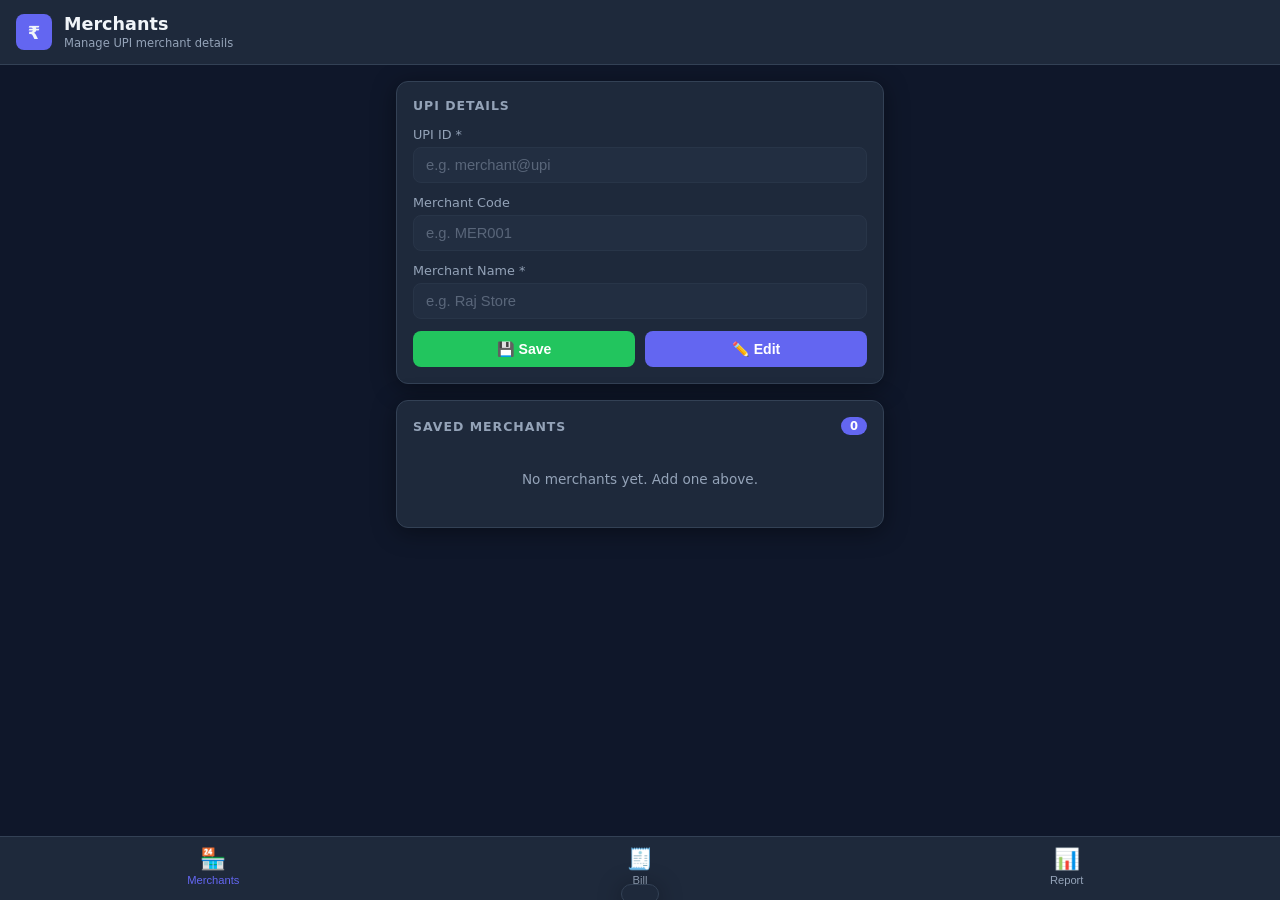
==== index.html @ d26eff6e "Initial commit: UPI Helper PWA" ====
<!DOCTYPE html>
<html lang="en">
<head>
  <meta charset="UTF-8" />
  <meta name="viewport" content="width=device-width, initial-scale=1.0, viewport-fit=cover" />
  <meta name="theme-color" content="#6366f1" />
  <meta name="description" content="Manage UPI IDs, bills and reports" />
  <meta name="mobile-web-app-capable" content="yes" />
  <meta name="apple-mobile-web-app-capable" content="yes" />
  <meta name="apple-mobile-web-app-status-bar-style" content="black-translucent" />
  <meta name="apple-mobile-web-app-title" content="UPI Helper" />
  <link rel="manifest" href="manifest.json" />
  <link rel="apple-touch-icon" href="icon-192.png" />
  <link rel="icon" type="image/png" sizes="192x192" href="icon-192.png" />
  <title>UPI Helper</title>
  <link rel="stylesheet" href="style.css" />
</head>
<body>

  <header>
    <div class="header-icon">₹</div>
    <div>
      <h1 id="pageTitle">Merchants</h1>
      <p id="pageSubtitle">Manage UPI merchant details</p>
    </div>
  </header>

  <!-- ═══════════════ MERCHANTS PAGE ═══════════════ -->
  <main id="pageMerchants" class="page active">

    <div id="installBanner" class="install-banner" style="display:none">
      <p>📲 Install UPI Helper to your home screen</p>
      <button id="installBtn" class="btn-install">Install</button>
    </div>

    <div class="card">
      <div class="card-title">UPI Details</div>
      <div class="field">
        <label for="upiId">UPI ID *</label>
        <input id="upiId" type="text" placeholder="e.g. merchant@upi" autocomplete="off" />
      </div>
      <div class="field">
        <label for="merchantCode">Merchant Code</label>
        <input id="merchantCode" type="text" placeholder="e.g. MER001" autocomplete="off" />
      </div>
      <div class="field">
        <label for="merchantName">Merchant Name *</label>
        <input id="merchantName" type="text" placeholder="e.g. Raj Store" autocomplete="off" />
      </div>
      <div class="btn-row">
        <button id="saveBtn" class="btn-save">💾 Save</button>
        <button id="editBtn" class="btn-edit">✏️ Edit</button>
      </div>
    </div>

    <div class="card">
      <div class="entries-header">
        <span class="card-title" style="margin-bottom:0">Saved Merchants</span>
        <span id="countBadge" class="badge">0</span>
      </div>
      <div id="entryList" class="entry-list"></div>
    </div>

  </main>

  <!-- ═══════════════ BILL PAGE ═══════════════ -->
  <main id="pageBill" class="page">

    <div class="card">
      <div class="card-title">Select Merchant</div>
      <select id="billMerchant" class="select-input">
        <option value="">— choose a merchant —</option>
      </select>
    </div>

    <div class="card">
      <div class="card-title">Quick Add Numbers</div>
      <textarea id="quickNums" class="textarea-input" rows="3"
        placeholder="Enter numbers separated by space or comma&#10;e.g. 120, 85 250 40"></textarea>
      <button id="calcBtn" class="btn-calc">🧮 Calculate &amp; Fill Amount</button>
    </div>

    <div class="card">
      <div class="card-title">Bill Amount</div>
      <div class="amount-row">
        <span class="rupee-sym">₹</span>
        <input id="billAmount" type="number" min="0" step="0.01" placeholder="0.00" class="amount-input" />
      </div>
      <div class="bill-date-row">
        <label for="billDate">Date</label>
        <input id="billDate" type="date" class="date-input" />
      </div>
      <div class="btn-row" style="margin-top:14px">
        <button id="generateQR" class="btn-qr" style="width:100%">📱 Generate QR &amp; Save</button>
      </div>
    </div>

    <!-- QR + Save confirmation -->
    <div id="qrCard" class="card qr-card" style="display:none">
      <div class="card-title">UPI QR Code</div>
      <div class="qr-meta" id="qrMeta"></div>
      <div id="qrCanvas"></div>
      <p class="qr-hint">Scan with any UPI app to pay</p>
      <div class="qr-save-row">
        <button id="saveAsPaid" class="btn-paid">✅ Save as Paid</button>
        <button id="saveAsOpen" class="btn-open">🕐 Save as Open</button>
      </div>
      <button id="discardBill" class="btn-discard">✖ Discard</button>
    </div>

  </main>

  <!-- ═══════════════ REPORT PAGE ═══════════════ -->
  <main id="pageReport" class="page">

    <div class="card">
      <div class="card-title">Date Range</div>
      <div class="date-range-row">
        <div class="field" style="flex:1;margin-bottom:0">
          <label for="fromDate">From</label>
          <input id="fromDate" type="date" class="date-input" />
        </div>
        <div class="field" style="flex:1;margin-bottom:0">
          <label for="toDate">To</label>
          <input id="toDate" type="date" class="date-input" />
        </div>
      </div>
      <!-- Status filter tabs -->
      <div class="status-tabs">
        <button class="stab active" data-status="all">All</button>
        <button class="stab" data-status="open">Open</button>
        <button class="stab" data-status="paid">Paid</button>
      </div>
      <button id="filterBtn" class="btn-edit" style="margin-top:10px;width:100%">🔍 Filter</button>
    </div>

    <div class="card" id="reportSummaryCard" style="display:none">
      <div class="summary-row">
        <div class="summary-stat">
          <span class="stat-label">Transactions</span>
          <span class="stat-val" id="statCount">0</span>
        </div>
        <div class="summary-stat">
          <span class="stat-label">Open</span>
          <span class="stat-val warn" id="statOpen">₹0</span>
        </div>
        <div class="summary-stat">
          <span class="stat-label">Paid</span>
          <span class="stat-val accent" id="statPaid">₹0</span>
        </div>
      </div>
    </div>

    <div class="card" id="reportListCard" style="display:none">
      <div class="entries-header">
        <span class="card-title" style="margin-bottom:0">Transactions</span>
        <div class="report-actions">
          <label class="check-label">
            <input type="checkbox" id="selectAll" /> All
          </label>
          <button id="deleteSelected" class="btn-danger-sm">🗑 Delete</button>
        </div>
      </div>
      <div id="reportList" class="entry-list"></div>
    </div>

  </main>

  <!-- ═══════════════ QR MODAL (report) ═══════════════ -->
  <div id="qrModal" class="modal-overlay" style="display:none">
    <div class="modal-box">
      <div class="modal-header">
        <span class="card-title" style="margin-bottom:0">UPI QR Code</span>
        <button id="closeModal" class="modal-close">✖</button>
      </div>
      <div class="qr-meta" id="modalQrMeta"></div>
      <div id="modalQrCanvas"></div>
      <p class="qr-hint">Scan with any UPI app to pay</p>
    </div>
  </div>

  <!-- ═══════════════ BOTTOM NAV ═══════════════ -->
  <nav class="bottom-nav">
    <button class="nav-btn active" data-page="pageMerchants">
      <span class="nav-icon">🏪</span><span>Merchants</span>
    </button>
    <button class="nav-btn" data-page="pageBill">
      <span class="nav-icon">🧾</span><span>Bill</span>
    </button>
    <button class="nav-btn" data-page="pageReport">
      <span class="nav-icon">📊</span><span>Report</span>
    </button>
  </nav>

  <div id="toast" class="toast"></div>

  <script src="qrcode.min.js"></script>
  <script src="app.js"></script>
</body>
</html>
---- style.css ----
*, *::before, *::after { box-sizing: border-box; margin: 0; padding: 0; }

:root {
  --bg: #0f172a;
  --surface: #1e293b;
  --surface2: #273348;
  --border: #334155;
  --primary: #6366f1;
  --primary-hover: #4f46e5;
  --success: #22c55e;
  --success-hover: #16a34a;
  --warn: #f59e0b;
  --warn-hover: #d97706;
  --danger: #ef4444;
  --text: #f1f5f9;
  --text-muted: #94a3b8;
  --radius: 12px;
  --shadow: 0 4px 24px rgba(0,0,0,0.4);
  --nav-h: 64px;
}

body {
  font-family: 'Segoe UI', system-ui, sans-serif;
  background: var(--bg);
  color: var(--text);
  min-height: 100dvh;
  display: flex;
  flex-direction: column;
  padding-bottom: var(--nav-h);
}

/* ── Header ── */
header {
  background: var(--surface);
  border-bottom: 1px solid var(--border);
  padding: 14px 16px;
  display: flex; align-items: center; gap: 12px;
  position: sticky; top: 0; z-index: 20;
}
.header-icon {
  width: 36px; height: 36px;
  background: var(--primary); border-radius: 8px;
  display: grid; place-items: center;
  font-size: 18px; font-weight: 700;
}
header h1 { font-size: 1.1rem; font-weight: 700; line-height: 1.2; }
header p  { font-size: 0.72rem; color: var(--text-muted); }

/* ── Pages ── */
.page {
  display: none; flex-direction: column; gap: 16px;
  padding: 16px; max-width: 520px; width: 100%; margin: 0 auto;
}
.page.active { display: flex; }

/* ── Bottom Nav ── */
.bottom-nav {
  position: fixed; bottom: 0; left: 0; right: 0;
  height: var(--nav-h);
  background: var(--surface); border-top: 1px solid var(--border);
  display: flex; z-index: 30;
}
.nav-btn {
  flex: 1; display: flex; flex-direction: column;
  align-items: center; justify-content: center; gap: 3px;
  background: none; border: none;
  color: var(--text-muted); font-size: 0.7rem; font-weight: 500;
  cursor: pointer; transition: color 0.2s; padding: 6px 0 10px;
}
.nav-btn .nav-icon { font-size: 1.3rem; }
.nav-btn.active { color: var(--primary); }

/* ── Card ── */
.card {
  background: var(--surface); border: 1px solid var(--border);
  border-radius: var(--radius); padding: 16px; box-shadow: var(--shadow);
}
.card-title {
  font-size: 0.78rem; font-weight: 600; color: var(--text-muted);
  text-transform: uppercase; letter-spacing: 0.08em; margin-bottom: 14px;
}

/* ── Form Fields ── */
.field { display: flex; flex-direction: column; gap: 5px; margin-bottom: 12px; }
.field:last-of-type { margin-bottom: 0; }
label { font-size: 0.8rem; font-weight: 500; color: var(--text-muted); }

input[type="text"],
input[type="number"],
input[type="date"] {
  background: var(--surface2); border: 1.5px solid var(--border);
  border-radius: 8px; color: var(--text); font-size: 0.92rem;
  padding: 9px 12px; outline: none; transition: border-color 0.2s; width: 100%;
}
input:focus { border-color: var(--primary); }
input:disabled { opacity: 0.5; cursor: not-allowed; }
input::placeholder { color: var(--text-muted); }

.select-input {
  width: 100%; background: var(--surface2); border: 1.5px solid var(--border);
  border-radius: 8px; color: var(--text); font-size: 0.92rem;
  padding: 9px 12px; outline: none; cursor: pointer;
}
.select-input:focus { border-color: var(--primary); }

.textarea-input {
  width: 100%; background: var(--surface2); border: 1.5px solid var(--border);
  border-radius: 8px; color: var(--text); font-size: 0.92rem;
  padding: 9px 12px; resize: vertical; outline: none; font-family: inherit;
  transition: border-color 0.2s;
}
.textarea-input:focus { border-color: var(--primary); }
.textarea-input::placeholder { color: var(--text-muted); }

.date-input {
  background: var(--surface2); border: 1.5px solid var(--border);
  border-radius: 8px; color: var(--text); font-size: 0.88rem;
  padding: 8px 12px; outline: none; width: 100%; color-scheme: dark;
}
.date-input:focus { border-color: var(--primary); }

/* ── Buttons ── */
.btn-row { display: flex; gap: 10px; }

button {
  padding: 10px 14px; border: none; border-radius: 8px;
  font-size: 0.88rem; font-weight: 600; cursor: pointer;
  display: flex; align-items: center; justify-content: center; gap: 6px;
  transition: background 0.2s, transform 0.1s;
}
button:active { transform: scale(0.97); }

.btn-save   { background: var(--success); color: #fff; flex: 1; }
.btn-save:hover { background: var(--success-hover); }
.btn-save:disabled { background: #166534; color: #4ade80; cursor: not-allowed; }

.btn-edit   { background: var(--primary); color: #fff; flex: 1; }
.btn-edit:hover { background: var(--primary-hover); }

.btn-delete { background: transparent; border: 1.5px solid var(--danger); color: var(--danger); flex: 0 0 auto; padding: 10px 13px; }
.btn-delete:hover { background: rgba(239,68,68,0.1); }

.btn-calc { background: var(--warn); color: #000; width: 100%; margin-top: 10px; font-weight: 700; }
.btn-calc:hover { background: var(--warn-hover); }

.btn-qr { background: var(--primary); color: #fff; }
.btn-qr:hover { background: var(--primary-hover); }

.btn-danger-sm {
  background: transparent; border: 1.5px solid var(--danger); color: var(--danger);
  padding: 5px 10px; font-size: 0.78rem; border-radius: 6px;
}
.btn-danger-sm:hover { background: rgba(239,68,68,0.12); }

/* ── Amount Row ── */
.amount-row {
  display: flex; align-items: center; gap: 8px;
  background: var(--surface2); border: 1.5px solid var(--border);
  border-radius: 8px; padding: 0 12px; transition: border-color 0.2s;
}
.amount-row:focus-within { border-color: var(--primary); }
.rupee-sym { font-size: 1.1rem; font-weight: 700; color: var(--success); }
.amount-input {
  background: transparent !important; border: none !important;
  padding: 10px 0 !important; font-size: 1.4rem !important; font-weight: 700; flex: 1;
}
.amount-input:focus { border: none !important; }

.bill-date-row {
  display: flex; align-items: center; gap: 10px; margin-top: 12px;
}
.bill-date-row label { white-space: nowrap; color: var(--text-muted); font-size: 0.8rem; font-weight: 500; }
.bill-date-row .date-input { flex: 1; }

/* ── QR Card ── */
.qr-card { text-align: center; }
.qr-meta { font-size: 0.82rem; color: var(--text-muted); margin-bottom: 14px; line-height: 1.7; }
.qr-meta strong { color: var(--text); }
#qrCanvas, #modalQrCanvas {
  display: flex; justify-content: center;
}
#qrCanvas canvas, #qrCanvas img,
#modalQrCanvas canvas, #modalQrCanvas img { border-radius: 10px; max-width: 220px; }
.qr-hint { font-size: 0.76rem; color: var(--text-muted); margin-top: 10px; margin-bottom: 16px; }

/* QR save confirmation row */
.qr-save-row {
  display: flex; gap: 10px; margin-top: 4px;
}
.btn-paid {
  flex: 1; background: var(--success); color: #fff;
  border-radius: 8px; font-weight: 700;
}
.btn-paid:hover { background: var(--success-hover); }
.btn-open {
  flex: 1; background: var(--warn); color: #000;
  border-radius: 8px; font-weight: 700;
}
.btn-open:hover { background: var(--warn-hover); }
.btn-discard {
  width: 100%; margin-top: 8px;
  background: transparent; border: 1.5px solid var(--border); color: var(--text-muted);
  border-radius: 8px;
}
.btn-discard:hover { border-color: var(--danger); color: var(--danger); }

/* ── Merchant list ── */
.entries-header { display: flex; justify-content: space-between; align-items: center; margin-bottom: 12px; }
.badge { background: var(--primary); color: #fff; border-radius: 20px; font-size: 0.72rem; font-weight: 700; padding: 2px 9px; }
.entry-list { display: flex; flex-direction: column; gap: 8px; }

.entry-item {
  background: var(--surface2); border: 1px solid var(--border);
  border-radius: 10px; padding: 12px;
  display: flex; align-items: center; gap: 10px;
  cursor: pointer; transition: border-color 0.2s;
}
.entry-item:hover { border-color: var(--primary); }
.entry-item.active { border-color: var(--primary); background: rgba(99,102,241,0.08); }
.entry-avatar {
  width: 36px; height: 36px; border-radius: 50%; background: var(--primary);
  display: grid; place-items: center; font-weight: 700; font-size: 0.95rem; flex-shrink: 0;
}
.entry-info { flex: 1; min-width: 0; }
.entry-name { font-weight: 600; font-size: 0.9rem; white-space: nowrap; overflow: hidden; text-overflow: ellipsis; }
.entry-upi  { font-size: 0.76rem; color: var(--text-muted); white-space: nowrap; overflow: hidden; text-overflow: ellipsis; }
.entry-code { font-size: 0.72rem; color: var(--primary); margin-top: 1px; }

.empty-state { text-align: center; color: var(--text-muted); padding: 24px 0; font-size: 0.85rem; }

/* ── Report ── */
.date-range-row { display: flex; gap: 12px; }

/* Status filter tabs */
.status-tabs {
  display: flex; gap: 6px; margin-top: 12px;
}
.stab {
  flex: 1; padding: 7px 0; border-radius: 7px;
  background: var(--surface2); border: 1.5px solid var(--border);
  color: var(--text-muted); font-size: 0.8rem; font-weight: 600; cursor: pointer;
  transition: all 0.15s;
}
.stab.active { background: var(--primary); border-color: var(--primary); color: #fff; }

/* Summary */
.summary-row { display: flex; gap: 8px; }
.summary-stat {
  flex: 1; background: var(--surface2); border-radius: 8px; padding: 10px; text-align: center;
}
.stat-label { display: block; font-size: 0.7rem; color: var(--text-muted); margin-bottom: 3px; }
.stat-val   { display: block; font-size: 1.15rem; font-weight: 700; }
.stat-val.accent { color: var(--success); }
.stat-val.warn   { color: var(--warn); }

.report-actions { display: flex; align-items: center; gap: 10px; }
.check-label { display: flex; align-items: center; gap: 5px; font-size: 0.8rem; cursor: pointer; color: var(--text-muted); }
.check-label input[type="checkbox"] { accent-color: var(--primary); width: 15px; height: 15px; cursor: pointer; }

/* ── Transaction rows ── */
.tx-item {
  background: var(--surface2); border: 1px solid var(--border);
  border-radius: 10px; padding: 10px 12px;
  display: flex; align-items: center; gap: 8px;
}
.tx-item.selected { border-color: var(--primary); background: rgba(99,102,241,0.07); }
.tx-check { accent-color: var(--primary); width: 16px; height: 16px; flex-shrink: 0; cursor: pointer; }
.tx-info { flex: 1; min-width: 0; }
.tx-merchant { font-weight: 600; font-size: 0.87rem; }
.tx-date     { font-size: 0.73rem; color: var(--text-muted); margin-top: 1px; }
.tx-right    { display: flex; flex-direction: column; align-items: flex-end; gap: 5px; flex-shrink: 0; }
.tx-amount   { font-weight: 700; font-size: 0.95rem; color: var(--success); }

/* Status toggle pill */
.status-pill {
  display: inline-flex; align-items: center; gap: 4px;
  padding: 2px 8px; border-radius: 20px; font-size: 0.7rem; font-weight: 700;
  cursor: pointer; border: none; transition: all 0.15s; white-space: nowrap;
}
.status-pill.paid { background: rgba(34,197,94,0.15); color: var(--success); border: 1px solid rgba(34,197,94,0.3); }
.status-pill.paid:hover { background: rgba(34,197,94,0.28); }
.status-pill.open { background: rgba(245,158,11,0.15); color: var(--warn); border: 1px solid rgba(245,158,11,0.3); }
.status-pill.open:hover { background: rgba(245,158,11,0.28); }

/* Row action buttons */
.tx-actions { display: flex; align-items: center; gap: 4px; margin-left: 4px; flex-shrink: 0; }
.tx-icon-btn {
  background: none; border: none; cursor: pointer;
  padding: 5px; border-radius: 6px; font-size: 0.95rem; line-height: 1;
  color: var(--text-muted); transition: background 0.15s, color 0.15s;
}
.tx-icon-btn:hover { background: var(--surface); color: var(--text); }
.tx-icon-btn.danger:hover { background: rgba(239,68,68,0.12); color: var(--danger); }

/* ── QR Modal ── */
.modal-overlay {
  position: fixed; inset: 0; background: rgba(0,0,0,0.7);
  display: flex; align-items: center; justify-content: center;
  z-index: 200; padding: 20px;
}
.modal-box {
  background: var(--surface); border: 1px solid var(--border);
  border-radius: var(--radius); padding: 20px;
  width: 100%; max-width: 320px; text-align: center;
  box-shadow: var(--shadow);
}
.modal-header {
  display: flex; justify-content: space-between; align-items: center; margin-bottom: 14px;
}
.modal-close {
  background: none; border: none; color: var(--text-muted);
  font-size: 1rem; cursor: pointer; padding: 4px 8px; border-radius: 6px;
}
.modal-close:hover { background: var(--surface2); color: var(--danger); }

/* ── Install banner ── */
.install-banner {
  background: linear-gradient(135deg, #312e81, #4338ca);
  border: 1px solid #6366f1; border-radius: var(--radius);
  padding: 12px 14px; display: flex; align-items: center; gap: 12px;
}
.install-banner p { font-size: 0.82rem; flex: 1; }
.btn-install { background: #fff; color: #4338ca; border: none; border-radius: 7px; padding: 6px 13px; font-size: 0.8rem; font-weight: 700; cursor: pointer; flex: 0 0 auto; }

/* ── Toast ── */
.toast {
  position: fixed; bottom: calc(var(--nav-h) + 12px); left: 50%;
  transform: translateX(-50%) translateY(80px);
  background: var(--surface); border: 1px solid var(--border);
  border-radius: 10px; padding: 9px 18px;
  font-size: 0.85rem; font-weight: 500;
  box-shadow: var(--shadow); transition: transform 0.3s ease;
  z-index: 100; white-space: nowrap;
}
.toast.show { transform: translateX(-50%) translateY(0); }
.toast.success { border-color: var(--success); color: var(--success); }
.toast.error   { border-color: var(--danger);  color: var(--danger); }
.toast.warn    { border-color: var(--warn);    color: var(--warn); }
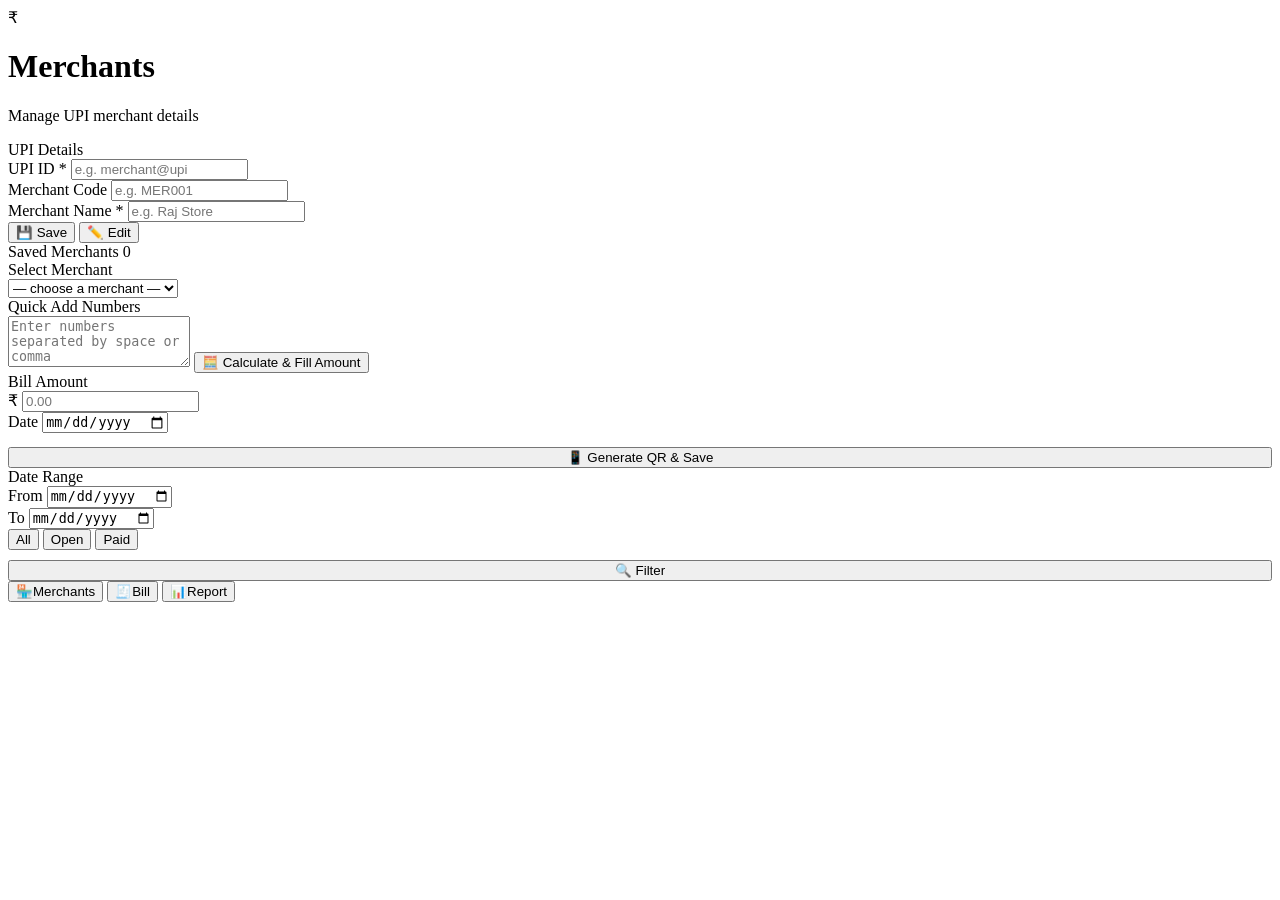
==== commit 7d767145: "Fix base path, SW registration, and 404 refresh redirect for GitHub Pages" ====
--- a/index.html
+++ b/index.html
@@ -9,10 +9,24 @@
   <meta name="apple-mobile-web-app-capable" content="yes" />
   <meta name="apple-mobile-web-app-status-bar-style" content="black-translucent" />
   <meta name="apple-mobile-web-app-title" content="UPI Helper" />
+  <base href="/upi-helper/" />
   <link rel="manifest" href="manifest.json" />
   <link rel="apple-touch-icon" href="icon-192.png" />
   <link rel="icon" type="image/png" sizes="192x192" href="icon-192.png" />
   <title>UPI Helper</title>
+  <script>
+    // Handle redirect from 404.html
+    (function(){
+      var q = window.location.search;
+      if (q && q.indexOf('?p=') === 0) {
+        window.history.replaceState(null, null,
+          window.location.pathname +
+          (q.slice(3) ? '/' + q.slice(3).replace(/~and~/g,'&') : '') +
+          window.location.hash
+        );
+      }
+    })();
+  </script>
   <link rel="stylesheet" href="style.css" />
 </head>
 <body>
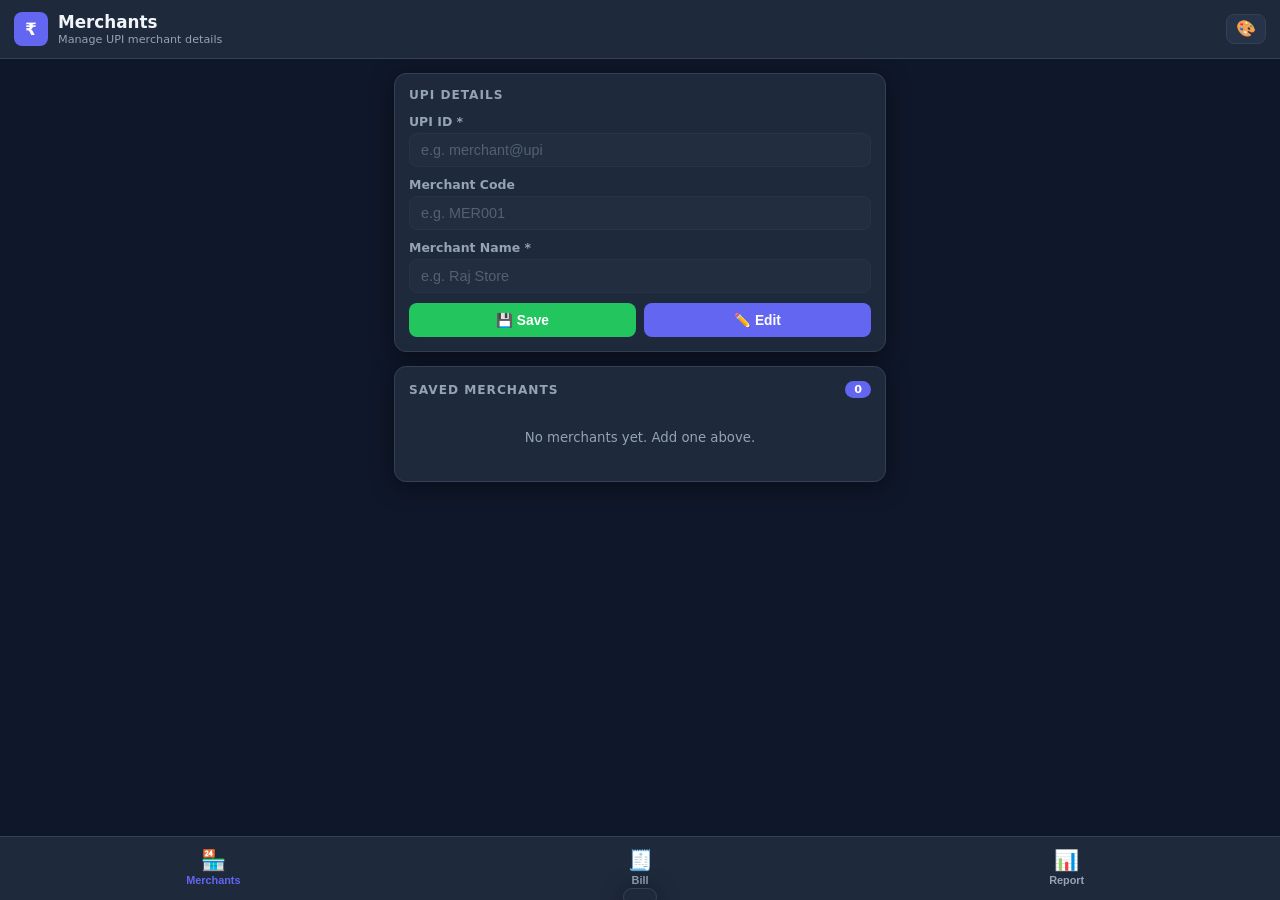
==== commit 33f912f7: "Add 5 themes (Dark/Light/Ocean/Forest/Sunset) with theme picker" ====
--- a/index.html
+++ b/index.html
@@ -9,7 +9,6 @@
   <meta name="apple-mobile-web-app-capable" content="yes" />
   <meta name="apple-mobile-web-app-status-bar-style" content="black-translucent" />
   <meta name="apple-mobile-web-app-title" content="UPI Helper" />
-  <base href="/upi-helper/" />
   <link rel="manifest" href="manifest.json" />
   <link rel="apple-touch-icon" href="icon-192.png" />
   <link rel="icon" type="image/png" sizes="192x192" href="icon-192.png" />
@@ -28,16 +27,48 @@
     })();
   </script>
   <link rel="stylesheet" href="style.css" />
+  <script>
+    // Apply saved theme before paint to avoid flash
+    (function(){ document.documentElement.setAttribute('data-theme', localStorage.getItem('upi_theme') || 'dark'); })();
+  </script>
 </head>
 <body>
 
   <header>
     <div class="header-icon">₹</div>
-    <div>
+    <div class="header-text">
       <h1 id="pageTitle">Merchants</h1>
       <p id="pageSubtitle">Manage UPI merchant details</p>
     </div>
+    <button id="themeBtn" class="theme-toggle-btn" title="Change theme">🎨</button>
   </header>
+
+  <!-- Theme picker panel -->
+  <div id="themePanel" class="theme-panel" style="display:none">
+    <div class="theme-panel-title">Choose Theme</div>
+    <div class="theme-swatches">
+      <button class="swatch" data-theme="dark"   title="Dark">
+        <span class="swatch-dot" style="background:linear-gradient(135deg,#0f172a,#1e293b)"></span>
+        <span>Dark</span>
+      </button>
+      <button class="swatch" data-theme="light"  title="Light">
+        <span class="swatch-dot" style="background:linear-gradient(135deg,#f1f5f9,#ffffff)"></span>
+        <span>Light</span>
+      </button>
+      <button class="swatch" data-theme="ocean"  title="Ocean">
+        <span class="swatch-dot" style="background:linear-gradient(135deg,#0a1628,#0ea5e9)"></span>
+        <span>Ocean</span>
+      </button>
+      <button class="swatch" data-theme="forest" title="Forest">
+        <span class="swatch-dot" style="background:linear-gradient(135deg,#071a0a,#4ade80)"></span>
+        <span>Forest</span>
+      </button>
+      <button class="swatch" data-theme="sunset" title="Sunset">
+        <span class="swatch-dot" style="background:linear-gradient(135deg,#1a0a00,#fb923c)"></span>
+        <span>Sunset</span>
+      </button>
+    </div>
+  </div>
 
   <!-- ═══════════════ MERCHANTS PAGE ═══════════════ -->
   <main id="pageMerchants" class="page active">
--- a/style.css
+++ b/style.css
@@ -1,23 +1,101 @@
 *, *::before, *::after { box-sizing: border-box; margin: 0; padding: 0; }
 
-:root {
-  --bg: #0f172a;
-  --surface: #1e293b;
-  --surface2: #273348;
-  --border: #334155;
-  --primary: #6366f1;
-  --primary-hover: #4f46e5;
-  --success: #22c55e;
-  --success-hover: #16a34a;
-  --warn: #f59e0b;
-  --warn-hover: #d97706;
-  --danger: #ef4444;
-  --text: #f1f5f9;
-  --text-muted: #94a3b8;
-  --radius: 12px;
-  --shadow: 0 4px 24px rgba(0,0,0,0.4);
-  --nav-h: 64px;
-}
+/* ══════════════════════════════════════════════
+   THEMES  — applied via [data-theme] on <html>
+══════════════════════════════════════════════ */
+:root,
+[data-theme="dark"] {
+  --bg:           #0f172a;
+  --surface:      #1e293b;
+  --surface2:     #273348;
+  --border:       #334155;
+  --primary:      #6366f1;
+  --primary-h:    #4f46e5;
+  --success:      #22c55e;
+  --success-h:    #16a34a;
+  --warn:         #f59e0b;
+  --warn-h:       #d97706;
+  --danger:       #ef4444;
+  --text:         #f1f5f9;
+  --text-muted:   #94a3b8;
+  --shadow:       0 4px 24px rgba(0,0,0,0.45);
+  --input-scheme: dark;
+}
+
+[data-theme="light"] {
+  --bg:           #f1f5f9;
+  --surface:      #ffffff;
+  --surface2:     #f8fafc;
+  --border:       #cbd5e1;
+  --primary:      #4f46e5;
+  --primary-h:    #4338ca;
+  --success:      #16a34a;
+  --success-h:    #15803d;
+  --warn:         #d97706;
+  --warn-h:       #b45309;
+  --danger:       #dc2626;
+  --text:         #0f172a;
+  --text-muted:   #475569;
+  --shadow:       0 2px 12px rgba(0,0,0,0.10);
+  --input-scheme: light;
+}
+
+[data-theme="ocean"] {
+  --bg:           #060f1e;
+  --surface:      #0b1d33;
+  --surface2:     #0f2a48;
+  --border:       #163756;
+  --primary:      #38bdf8;
+  --primary-h:    #0ea5e9;
+  --success:      #34d399;
+  --success-h:    #10b981;
+  --warn:         #fbbf24;
+  --warn-h:       #f59e0b;
+  --danger:       #f87171;
+  --text:         #e0f2fe;
+  --text-muted:   #7dd3fc;
+  --shadow:       0 4px 24px rgba(0,0,0,0.5);
+  --input-scheme: dark;
+}
+
+[data-theme="forest"] {
+  --bg:           #071409;
+  --surface:      #0d2110;
+  --surface2:     #122d17;
+  --border:       #1a3d20;
+  --primary:      #4ade80;
+  --primary-h:    #22c55e;
+  --success:      #86efac;
+  --success-h:    #4ade80;
+  --warn:         #fde047;
+  --warn-h:       #facc15;
+  --danger:       #f87171;
+  --text:         #dcfce7;
+  --text-muted:   #86efac;
+  --shadow:       0 4px 24px rgba(0,0,0,0.5);
+  --input-scheme: dark;
+}
+
+[data-theme="sunset"] {
+  --bg:           #1a0800;
+  --surface:      #2d1200;
+  --surface2:     #3d1c05;
+  --border:       #5c2e0a;
+  --primary:      #fb923c;
+  --primary-h:    #f97316;
+  --success:      #34d399;
+  --success-h:    #10b981;
+  --warn:         #fbbf24;
+  --warn-h:       #f59e0b;
+  --danger:       #f87171;
+  --text:         #fff7ed;
+  --text-muted:   #fed7aa;
+  --shadow:       0 4px 24px rgba(0,0,0,0.5);
+  --input-scheme: dark;
+}
+
+/* ── Base ── */
+:root { --nav-h: 64px; --radius: 12px; }
 
 body {
   font-family: 'Segoe UI', system-ui, sans-serif;
@@ -27,30 +105,57 @@
   display: flex;
   flex-direction: column;
   padding-bottom: var(--nav-h);
+  transition: background 0.25s, color 0.25s;
 }
 
 /* ── Header ── */
 header {
   background: var(--surface);
   border-bottom: 1px solid var(--border);
-  padding: 14px 16px;
-  display: flex; align-items: center; gap: 12px;
+  padding: 12px 14px;
+  display: flex; align-items: center; gap: 10px;
   position: sticky; top: 0; z-index: 20;
+  transition: background 0.25s, border-color 0.25s;
 }
 .header-icon {
-  width: 36px; height: 36px;
+  width: 34px; height: 34px; flex-shrink: 0;
   background: var(--primary); border-radius: 8px;
   display: grid; place-items: center;
-  font-size: 18px; font-weight: 700;
-}
-header h1 { font-size: 1.1rem; font-weight: 700; line-height: 1.2; }
-header p  { font-size: 0.72rem; color: var(--text-muted); }
+  font-size: 17px; font-weight: 700; color: #fff;
+}
+.header-text { flex: 1; min-width: 0; }
+header h1 { font-size: 1.05rem; font-weight: 700; line-height: 1.2; color: var(--text); }
+header p  { font-size: 0.7rem; color: var(--text-muted); }
+
+.theme-toggle-btn {
+  background: var(--surface2); border: 1.5px solid var(--border);
+  border-radius: 8px; padding: 6px 9px; font-size: 1rem;
+  cursor: pointer; flex-shrink: 0; line-height: 1;
+  transition: background 0.2s;
+}
+.theme-toggle-btn:hover { background: var(--border); }
+
+/* ── Theme panel ── */
+.theme-panel {
+  background: var(--surface);
+  border-bottom: 1px solid var(--border);
+  padding: 12px 14px;
+  animation: slideDown 0.18s ease;
+}
+@keyframes slideDown { from { opacity:0; transform:translateY(-8px); } to { opacity:1; transform:translateY(0); } }
+.theme-panel-title { font-size: 0.72rem; font-weight: 600; color: var(--text-muted); text-transform: uppercase; letter-spacing: 0.07em; margin-bottom: 10px; }
+.theme-swatches { display: flex; gap: 8px; }
+.swatch {
+  flex: 1; display: flex; flex-direction: column; align-items: center; gap: 5px;
+  background: var(--surface2); border: 2px solid var(--border);
+  border-radius: 10px; padding: 8px 4px; cursor: pointer; font-size: 0.68rem;
+  color: var(--text-muted); font-weight: 600; transition: border-color 0.15s, color 0.15s;
+}
+.swatch:hover, .swatch.active { border-color: var(--primary); color: var(--text); }
+.swatch-dot { width: 28px; height: 28px; border-radius: 50%; display: block; border: 2px solid rgba(255,255,255,0.2); }
 
 /* ── Pages ── */
-.page {
-  display: none; flex-direction: column; gap: 16px;
-  padding: 16px; max-width: 520px; width: 100%; margin: 0 auto;
-}
+.page { display: none; flex-direction: column; gap: 14px; padding: 14px; max-width: 520px; width: 100%; margin: 0 auto; }
 .page.active { display: flex; }
 
 /* ── Bottom Nav ── */
@@ -59,54 +164,53 @@
   height: var(--nav-h);
   background: var(--surface); border-top: 1px solid var(--border);
   display: flex; z-index: 30;
+  transition: background 0.25s;
 }
 .nav-btn {
-  flex: 1; display: flex; flex-direction: column;
-  align-items: center; justify-content: center; gap: 3px;
-  background: none; border: none;
-  color: var(--text-muted); font-size: 0.7rem; font-weight: 500;
-  cursor: pointer; transition: color 0.2s; padding: 6px 0 10px;
-}
-.nav-btn .nav-icon { font-size: 1.3rem; }
+  flex: 1; display: flex; flex-direction: column; align-items: center; justify-content: center; gap: 2px;
+  background: none; border: none; color: var(--text-muted); font-size: 0.68rem; font-weight: 600;
+  cursor: pointer; transition: color 0.15s; padding: 6px 0 10px;
+}
+.nav-btn .nav-icon { font-size: 1.25rem; }
 .nav-btn.active { color: var(--primary); }
 
 /* ── Card ── */
 .card {
   background: var(--surface); border: 1px solid var(--border);
-  border-radius: var(--radius); padding: 16px; box-shadow: var(--shadow);
-}
-.card-title {
-  font-size: 0.78rem; font-weight: 600; color: var(--text-muted);
-  text-transform: uppercase; letter-spacing: 0.08em; margin-bottom: 14px;
-}
-
-/* ── Form Fields ── */
-.field { display: flex; flex-direction: column; gap: 5px; margin-bottom: 12px; }
+  border-radius: var(--radius); padding: 14px; box-shadow: var(--shadow);
+  transition: background 0.25s, border-color 0.25s;
+}
+.card-title { font-size: 0.76rem; font-weight: 700; color: var(--text-muted); text-transform: uppercase; letter-spacing: 0.08em; margin-bottom: 12px; }
+
+/* ── Fields ── */
+.field { display: flex; flex-direction: column; gap: 4px; margin-bottom: 10px; }
 .field:last-of-type { margin-bottom: 0; }
-label { font-size: 0.8rem; font-weight: 500; color: var(--text-muted); }
+label { font-size: 0.78rem; font-weight: 600; color: var(--text-muted); }
 
 input[type="text"],
 input[type="number"],
 input[type="date"] {
   background: var(--surface2); border: 1.5px solid var(--border);
-  border-radius: 8px; color: var(--text); font-size: 0.92rem;
-  padding: 9px 12px; outline: none; transition: border-color 0.2s; width: 100%;
+  border-radius: 8px; color: var(--text); font-size: 0.9rem;
+  padding: 8px 11px; outline: none; transition: border-color 0.2s, background 0.25s; width: 100%;
 }
 input:focus { border-color: var(--primary); }
-input:disabled { opacity: 0.5; cursor: not-allowed; }
+input:disabled { opacity: 0.45; cursor: not-allowed; }
 input::placeholder { color: var(--text-muted); }
 
 .select-input {
   width: 100%; background: var(--surface2); border: 1.5px solid var(--border);
-  border-radius: 8px; color: var(--text); font-size: 0.92rem;
-  padding: 9px 12px; outline: none; cursor: pointer;
+  border-radius: 8px; color: var(--text); font-size: 0.9rem;
+  padding: 8px 11px; outline: none; cursor: pointer; transition: border-color 0.2s;
 }
 .select-input:focus { border-color: var(--primary); }
+/* Fix select option text in all themes */
+.select-input option { background: var(--surface); color: var(--text); }
 
 .textarea-input {
   width: 100%; background: var(--surface2); border: 1.5px solid var(--border);
-  border-radius: 8px; color: var(--text); font-size: 0.92rem;
-  padding: 9px 12px; resize: vertical; outline: none; font-family: inherit;
+  border-radius: 8px; color: var(--text); font-size: 0.9rem;
+  padding: 8px 11px; resize: vertical; outline: none; font-family: inherit;
   transition: border-color 0.2s;
 }
 .textarea-input:focus { border-color: var(--primary); }
@@ -114,224 +218,138 @@
 
 .date-input {
   background: var(--surface2); border: 1.5px solid var(--border);
-  border-radius: 8px; color: var(--text); font-size: 0.88rem;
-  padding: 8px 12px; outline: none; width: 100%; color-scheme: dark;
+  border-radius: 8px; color: var(--text); font-size: 0.86rem;
+  padding: 7px 11px; outline: none; width: 100%;
+  color-scheme: var(--input-scheme);
 }
 .date-input:focus { border-color: var(--primary); }
 
 /* ── Buttons ── */
-.btn-row { display: flex; gap: 10px; }
-
-button {
-  padding: 10px 14px; border: none; border-radius: 8px;
-  font-size: 0.88rem; font-weight: 600; cursor: pointer;
-  display: flex; align-items: center; justify-content: center; gap: 6px;
-  transition: background 0.2s, transform 0.1s;
-}
+.btn-row { display: flex; gap: 8px; }
+button { padding: 9px 13px; border: none; border-radius: 8px; font-size: 0.86rem; font-weight: 700; cursor: pointer; display: flex; align-items: center; justify-content: center; gap: 5px; transition: background 0.2s, transform 0.1s; }
 button:active { transform: scale(0.97); }
 
 .btn-save   { background: var(--success); color: #fff; flex: 1; }
-.btn-save:hover { background: var(--success-hover); }
-.btn-save:disabled { background: #166534; color: #4ade80; cursor: not-allowed; }
+.btn-save:hover { background: var(--success-h); }
+.btn-save:disabled { opacity: 0.5; cursor: not-allowed; }
 
 .btn-edit   { background: var(--primary); color: #fff; flex: 1; }
-.btn-edit:hover { background: var(--primary-hover); }
-
-.btn-delete { background: transparent; border: 1.5px solid var(--danger); color: var(--danger); flex: 0 0 auto; padding: 10px 13px; }
-.btn-delete:hover { background: rgba(239,68,68,0.1); }
-
-.btn-calc { background: var(--warn); color: #000; width: 100%; margin-top: 10px; font-weight: 700; }
-.btn-calc:hover { background: var(--warn-hover); }
-
-.btn-qr { background: var(--primary); color: #fff; }
-.btn-qr:hover { background: var(--primary-hover); }
-
-.btn-danger-sm {
-  background: transparent; border: 1.5px solid var(--danger); color: var(--danger);
-  padding: 5px 10px; font-size: 0.78rem; border-radius: 6px;
-}
+.btn-edit:hover { background: var(--primary-h); }
+
+.btn-delete { background: transparent; border: 1.5px solid var(--danger); color: var(--danger); flex: 0 0 auto; padding: 9px 12px; }
+.btn-delete:hover { background: rgba(239,68,68,0.12); }
+
+.btn-calc   { background: var(--warn); color: #000; width: 100%; margin-top: 8px; }
+.btn-calc:hover { background: var(--warn-h); }
+
+.btn-qr     { background: var(--primary); color: #fff; width: 100%; }
+.btn-qr:hover { background: var(--primary-h); }
+
+.btn-danger-sm { background: transparent; border: 1.5px solid var(--danger); color: var(--danger); padding: 4px 9px; font-size: 0.76rem; border-radius: 6px; }
 .btn-danger-sm:hover { background: rgba(239,68,68,0.12); }
 
-/* ── Amount Row ── */
-.amount-row {
-  display: flex; align-items: center; gap: 8px;
-  background: var(--surface2); border: 1.5px solid var(--border);
-  border-radius: 8px; padding: 0 12px; transition: border-color 0.2s;
-}
+/* QR save row */
+.qr-save-row { display: flex; gap: 8px; margin-top: 4px; }
+.btn-paid { flex: 1; background: var(--success); color: #fff; border-radius: 8px; font-weight: 700; }
+.btn-paid:hover { background: var(--success-h); }
+.btn-open { flex: 1; background: var(--warn); color: #000; border-radius: 8px; font-weight: 700; }
+.btn-open:hover { background: var(--warn-h); }
+.btn-discard { width: 100%; margin-top: 6px; background: transparent; border: 1.5px solid var(--border); color: var(--text-muted); border-radius: 8px; }
+.btn-discard:hover { border-color: var(--danger); color: var(--danger); }
+
+/* ── Amount row ── */
+.amount-row { display: flex; align-items: center; gap: 8px; background: var(--surface2); border: 1.5px solid var(--border); border-radius: 8px; padding: 0 11px; transition: border-color 0.2s; }
 .amount-row:focus-within { border-color: var(--primary); }
 .rupee-sym { font-size: 1.1rem; font-weight: 700; color: var(--success); }
-.amount-input {
-  background: transparent !important; border: none !important;
-  padding: 10px 0 !important; font-size: 1.4rem !important; font-weight: 700; flex: 1;
-}
+.amount-input { background: transparent !important; border: none !important; padding: 9px 0 !important; font-size: 1.35rem !important; font-weight: 700; flex: 1; color: var(--text) !important; }
 .amount-input:focus { border: none !important; }
 
-.bill-date-row {
-  display: flex; align-items: center; gap: 10px; margin-top: 12px;
-}
-.bill-date-row label { white-space: nowrap; color: var(--text-muted); font-size: 0.8rem; font-weight: 500; }
+.bill-date-row { display: flex; align-items: center; gap: 10px; margin-top: 10px; }
+.bill-date-row label { white-space: nowrap; }
 .bill-date-row .date-input { flex: 1; }
 
-/* ── QR Card ── */
+/* ── QR card ── */
 .qr-card { text-align: center; }
-.qr-meta { font-size: 0.82rem; color: var(--text-muted); margin-bottom: 14px; line-height: 1.7; }
+.qr-meta { font-size: 0.8rem; color: var(--text-muted); margin-bottom: 12px; line-height: 1.7; }
 .qr-meta strong { color: var(--text); }
-#qrCanvas, #modalQrCanvas {
-  display: flex; justify-content: center;
-}
+#qrCanvas, #modalQrCanvas { display: flex; justify-content: center; }
 #qrCanvas canvas, #qrCanvas img,
 #modalQrCanvas canvas, #modalQrCanvas img { border-radius: 10px; max-width: 220px; }
-.qr-hint { font-size: 0.76rem; color: var(--text-muted); margin-top: 10px; margin-bottom: 16px; }
-
-/* QR save confirmation row */
-.qr-save-row {
-  display: flex; gap: 10px; margin-top: 4px;
-}
-.btn-paid {
-  flex: 1; background: var(--success); color: #fff;
-  border-radius: 8px; font-weight: 700;
-}
-.btn-paid:hover { background: var(--success-hover); }
-.btn-open {
-  flex: 1; background: var(--warn); color: #000;
-  border-radius: 8px; font-weight: 700;
-}
-.btn-open:hover { background: var(--warn-hover); }
-.btn-discard {
-  width: 100%; margin-top: 8px;
-  background: transparent; border: 1.5px solid var(--border); color: var(--text-muted);
-  border-radius: 8px;
-}
-.btn-discard:hover { border-color: var(--danger); color: var(--danger); }
+.qr-hint { font-size: 0.74rem; color: var(--text-muted); margin: 8px 0 14px; }
 
 /* ── Merchant list ── */
-.entries-header { display: flex; justify-content: space-between; align-items: center; margin-bottom: 12px; }
-.badge { background: var(--primary); color: #fff; border-radius: 20px; font-size: 0.72rem; font-weight: 700; padding: 2px 9px; }
-.entry-list { display: flex; flex-direction: column; gap: 8px; }
-
-.entry-item {
-  background: var(--surface2); border: 1px solid var(--border);
-  border-radius: 10px; padding: 12px;
-  display: flex; align-items: center; gap: 10px;
-  cursor: pointer; transition: border-color 0.2s;
-}
+.entries-header { display: flex; justify-content: space-between; align-items: center; margin-bottom: 10px; }
+.badge { background: var(--primary); color: #fff; border-radius: 20px; font-size: 0.7rem; font-weight: 700; padding: 2px 9px; }
+.entry-list { display: flex; flex-direction: column; gap: 7px; }
+
+.entry-item { background: var(--surface2); border: 1px solid var(--border); border-radius: 10px; padding: 10px 12px; display: flex; align-items: center; gap: 10px; cursor: pointer; transition: border-color 0.2s; }
 .entry-item:hover { border-color: var(--primary); }
 .entry-item.active { border-color: var(--primary); background: rgba(99,102,241,0.08); }
-.entry-avatar {
-  width: 36px; height: 36px; border-radius: 50%; background: var(--primary);
-  display: grid; place-items: center; font-weight: 700; font-size: 0.95rem; flex-shrink: 0;
-}
+.entry-avatar { width: 34px; height: 34px; border-radius: 50%; background: var(--primary); display: grid; place-items: center; font-weight: 700; font-size: 0.9rem; flex-shrink: 0; color: #fff; }
 .entry-info { flex: 1; min-width: 0; }
-.entry-name { font-weight: 600; font-size: 0.9rem; white-space: nowrap; overflow: hidden; text-overflow: ellipsis; }
-.entry-upi  { font-size: 0.76rem; color: var(--text-muted); white-space: nowrap; overflow: hidden; text-overflow: ellipsis; }
-.entry-code { font-size: 0.72rem; color: var(--primary); margin-top: 1px; }
-
-.empty-state { text-align: center; color: var(--text-muted); padding: 24px 0; font-size: 0.85rem; }
+.entry-name { font-weight: 600; font-size: 0.88rem; white-space: nowrap; overflow: hidden; text-overflow: ellipsis; color: var(--text); }
+.entry-upi  { font-size: 0.74rem; color: var(--text-muted); white-space: nowrap; overflow: hidden; text-overflow: ellipsis; }
+.entry-code { font-size: 0.7rem; color: var(--primary); margin-top: 1px; }
+
+.empty-state { text-align: center; color: var(--text-muted); padding: 22px 0; font-size: 0.83rem; }
 
 /* ── Report ── */
-.date-range-row { display: flex; gap: 12px; }
-
-/* Status filter tabs */
-.status-tabs {
-  display: flex; gap: 6px; margin-top: 12px;
-}
-.stab {
-  flex: 1; padding: 7px 0; border-radius: 7px;
-  background: var(--surface2); border: 1.5px solid var(--border);
-  color: var(--text-muted); font-size: 0.8rem; font-weight: 600; cursor: pointer;
-  transition: all 0.15s;
-}
+.date-range-row { display: flex; gap: 10px; }
+
+.status-tabs { display: flex; gap: 6px; margin-top: 10px; }
+.stab { flex: 1; padding: 6px 0; border-radius: 7px; background: var(--surface2); border: 1.5px solid var(--border); color: var(--text-muted); font-size: 0.78rem; font-weight: 700; cursor: pointer; transition: all 0.15s; }
 .stab.active { background: var(--primary); border-color: var(--primary); color: #fff; }
 
-/* Summary */
 .summary-row { display: flex; gap: 8px; }
-.summary-stat {
-  flex: 1; background: var(--surface2); border-radius: 8px; padding: 10px; text-align: center;
-}
-.stat-label { display: block; font-size: 0.7rem; color: var(--text-muted); margin-bottom: 3px; }
-.stat-val   { display: block; font-size: 1.15rem; font-weight: 700; }
+.summary-stat { flex: 1; background: var(--surface2); border-radius: 8px; padding: 10px 6px; text-align: center; }
+.stat-label { display: block; font-size: 0.68rem; color: var(--text-muted); margin-bottom: 3px; font-weight: 600; text-transform: uppercase; letter-spacing: 0.05em; }
+.stat-val { display: block; font-size: 1.1rem; font-weight: 700; color: var(--text); }
 .stat-val.accent { color: var(--success); }
 .stat-val.warn   { color: var(--warn); }
 
-.report-actions { display: flex; align-items: center; gap: 10px; }
-.check-label { display: flex; align-items: center; gap: 5px; font-size: 0.8rem; cursor: pointer; color: var(--text-muted); }
-.check-label input[type="checkbox"] { accent-color: var(--primary); width: 15px; height: 15px; cursor: pointer; }
+.report-actions { display: flex; align-items: center; gap: 8px; }
+.check-label { display: flex; align-items: center; gap: 4px; font-size: 0.78rem; cursor: pointer; color: var(--text-muted); font-weight: 600; }
+.check-label input[type="checkbox"] { accent-color: var(--primary); width: 14px; height: 14px; cursor: pointer; }
 
 /* ── Transaction rows ── */
-.tx-item {
-  background: var(--surface2); border: 1px solid var(--border);
-  border-radius: 10px; padding: 10px 12px;
-  display: flex; align-items: center; gap: 8px;
-}
-.tx-item.selected { border-color: var(--primary); background: rgba(99,102,241,0.07); }
-.tx-check { accent-color: var(--primary); width: 16px; height: 16px; flex-shrink: 0; cursor: pointer; }
+.tx-item { background: var(--surface2); border: 1px solid var(--border); border-radius: 10px; padding: 9px 11px; display: flex; align-items: center; gap: 7px; }
+.tx-item.selected { border-color: var(--primary); }
+.tx-check { accent-color: var(--primary); width: 15px; height: 15px; flex-shrink: 0; cursor: pointer; }
 .tx-info { flex: 1; min-width: 0; }
-.tx-merchant { font-weight: 600; font-size: 0.87rem; }
-.tx-date     { font-size: 0.73rem; color: var(--text-muted); margin-top: 1px; }
-.tx-right    { display: flex; flex-direction: column; align-items: flex-end; gap: 5px; flex-shrink: 0; }
-.tx-amount   { font-weight: 700; font-size: 0.95rem; color: var(--success); }
-
-/* Status toggle pill */
-.status-pill {
-  display: inline-flex; align-items: center; gap: 4px;
-  padding: 2px 8px; border-radius: 20px; font-size: 0.7rem; font-weight: 700;
-  cursor: pointer; border: none; transition: all 0.15s; white-space: nowrap;
-}
+.tx-merchant { font-weight: 600; font-size: 0.86rem; color: var(--text); }
+.tx-date { font-size: 0.71rem; color: var(--text-muted); margin-top: 1px; }
+.tx-right { display: flex; flex-direction: column; align-items: flex-end; gap: 4px; flex-shrink: 0; }
+.tx-amount { font-weight: 700; font-size: 0.93rem; color: var(--success); }
+
+.status-pill { display: inline-flex; align-items: center; gap: 3px; padding: 2px 7px; border-radius: 20px; font-size: 0.68rem; font-weight: 700; cursor: pointer; border: none; transition: all 0.15s; white-space: nowrap; }
 .status-pill.paid { background: rgba(34,197,94,0.15); color: var(--success); border: 1px solid rgba(34,197,94,0.3); }
 .status-pill.paid:hover { background: rgba(34,197,94,0.28); }
 .status-pill.open { background: rgba(245,158,11,0.15); color: var(--warn); border: 1px solid rgba(245,158,11,0.3); }
 .status-pill.open:hover { background: rgba(245,158,11,0.28); }
 
-/* Row action buttons */
-.tx-actions { display: flex; align-items: center; gap: 4px; margin-left: 4px; flex-shrink: 0; }
-.tx-icon-btn {
-  background: none; border: none; cursor: pointer;
-  padding: 5px; border-radius: 6px; font-size: 0.95rem; line-height: 1;
-  color: var(--text-muted); transition: background 0.15s, color 0.15s;
-}
+/* Light theme pill adjustments for contrast */
+[data-theme="light"] .status-pill.paid { background: #dcfce7; color: #15803d; border-color: #86efac; }
+[data-theme="light"] .status-pill.open { background: #fef3c7; color: #b45309; border-color: #fcd34d; }
+
+.tx-actions { display: flex; align-items: center; gap: 3px; margin-left: 2px; flex-shrink: 0; }
+.tx-icon-btn { background: none; border: none; cursor: pointer; padding: 4px 5px; border-radius: 6px; font-size: 0.9rem; line-height: 1; color: var(--text-muted); transition: background 0.15s, color 0.15s; }
 .tx-icon-btn:hover { background: var(--surface); color: var(--text); }
 .tx-icon-btn.danger:hover { background: rgba(239,68,68,0.12); color: var(--danger); }
 
 /* ── QR Modal ── */
-.modal-overlay {
-  position: fixed; inset: 0; background: rgba(0,0,0,0.7);
-  display: flex; align-items: center; justify-content: center;
-  z-index: 200; padding: 20px;
-}
-.modal-box {
-  background: var(--surface); border: 1px solid var(--border);
-  border-radius: var(--radius); padding: 20px;
-  width: 100%; max-width: 320px; text-align: center;
-  box-shadow: var(--shadow);
-}
-.modal-header {
-  display: flex; justify-content: space-between; align-items: center; margin-bottom: 14px;
-}
-.modal-close {
-  background: none; border: none; color: var(--text-muted);
-  font-size: 1rem; cursor: pointer; padding: 4px 8px; border-radius: 6px;
-}
+.modal-overlay { position: fixed; inset: 0; background: rgba(0,0,0,0.72); display: flex; align-items: center; justify-content: center; z-index: 200; padding: 20px; }
+.modal-box { background: var(--surface); border: 1px solid var(--border); border-radius: var(--radius); padding: 18px; width: 100%; max-width: 300px; text-align: center; box-shadow: var(--shadow); }
+.modal-header { display: flex; justify-content: space-between; align-items: center; margin-bottom: 12px; }
+.modal-close { background: none; border: none; color: var(--text-muted); font-size: 1rem; cursor: pointer; padding: 3px 7px; border-radius: 6px; }
 .modal-close:hover { background: var(--surface2); color: var(--danger); }
 
 /* ── Install banner ── */
-.install-banner {
-  background: linear-gradient(135deg, #312e81, #4338ca);
-  border: 1px solid #6366f1; border-radius: var(--radius);
-  padding: 12px 14px; display: flex; align-items: center; gap: 12px;
-}
-.install-banner p { font-size: 0.82rem; flex: 1; }
-.btn-install { background: #fff; color: #4338ca; border: none; border-radius: 7px; padding: 6px 13px; font-size: 0.8rem; font-weight: 700; cursor: pointer; flex: 0 0 auto; }
+.install-banner { background: linear-gradient(135deg,#312e81,#4338ca); border: 1px solid #6366f1; border-radius: var(--radius); padding: 11px 13px; display: flex; align-items: center; gap: 10px; }
+.install-banner p { font-size: 0.8rem; flex: 1; color: #fff; }
+.btn-install { background: #fff; color: #4338ca; border: none; border-radius: 7px; padding: 5px 12px; font-size: 0.78rem; font-weight: 700; cursor: pointer; flex: 0 0 auto; }
 
 /* ── Toast ── */
-.toast {
-  position: fixed; bottom: calc(var(--nav-h) + 12px); left: 50%;
-  transform: translateX(-50%) translateY(80px);
-  background: var(--surface); border: 1px solid var(--border);
-  border-radius: 10px; padding: 9px 18px;
-  font-size: 0.85rem; font-weight: 500;
-  box-shadow: var(--shadow); transition: transform 0.3s ease;
-  z-index: 100; white-space: nowrap;
-}
+.toast { position: fixed; bottom: calc(var(--nav-h) + 10px); left: 50%; transform: translateX(-50%) translateY(80px); background: var(--surface); border: 1px solid var(--border); border-radius: 10px; padding: 8px 16px; font-size: 0.83rem; font-weight: 600; box-shadow: var(--shadow); transition: transform 0.3s ease; z-index: 100; white-space: nowrap; color: var(--text); }
 .toast.show { transform: translateX(-50%) translateY(0); }
 .toast.success { border-color: var(--success); color: var(--success); }
 .toast.error   { border-color: var(--danger);  color: var(--danger); }
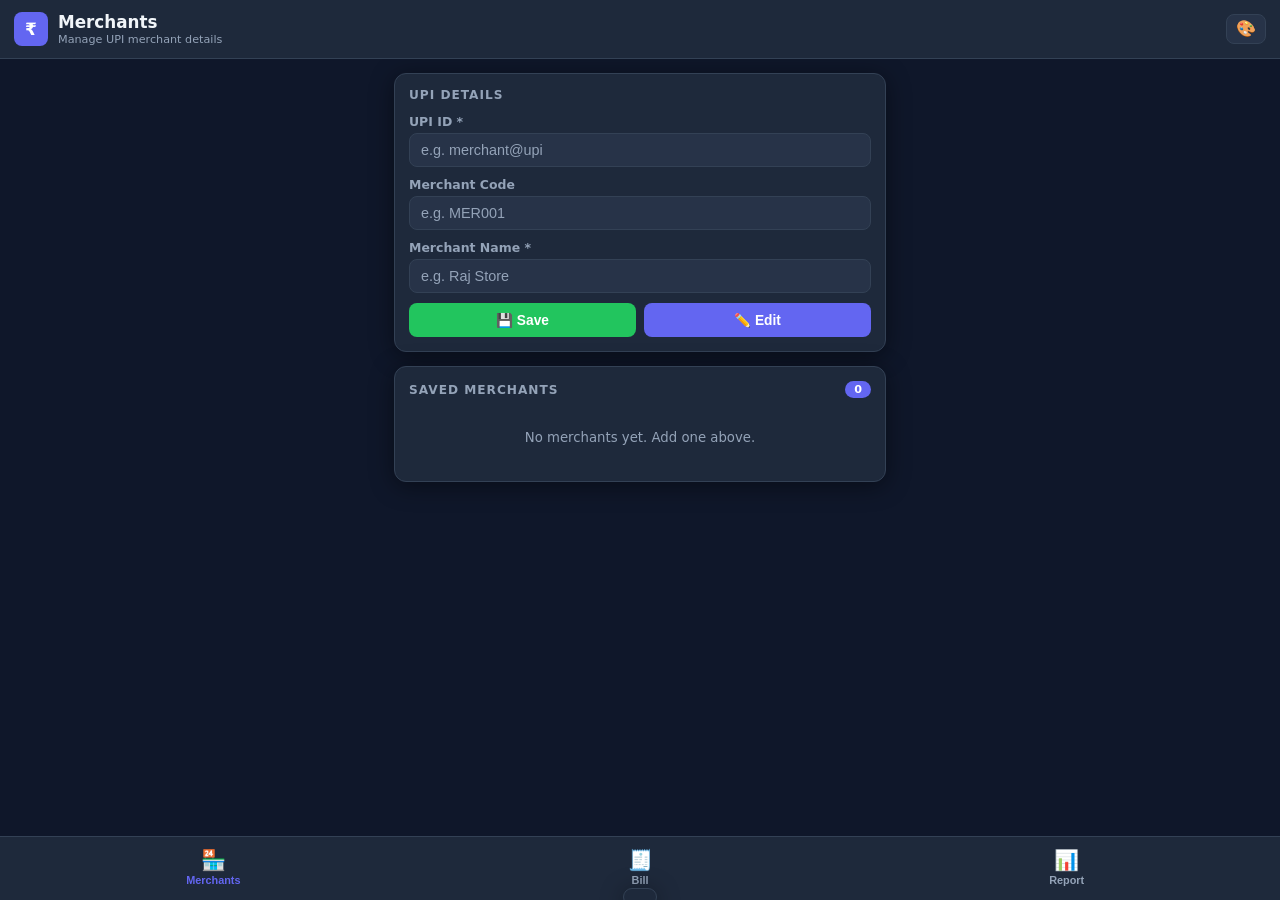
==== commit e2b0bdaf: "Remove custom install banner; let browser handle PWA install natively to fix prompt warning" ====
--- a/index.html
+++ b/index.html
@@ -73,12 +73,8 @@
   <!-- ═══════════════ MERCHANTS PAGE ═══════════════ -->
   <main id="pageMerchants" class="page active">
 
-    <div id="installBanner" class="install-banner" style="display:none">
-      <p>📲 Install UPI Helper to your home screen</p>
-      <button id="installBtn" class="btn-install">Install</button>
-    </div>
-
-    <div class="card">
+
+<div class="card">
       <div class="card-title">UPI Details</div>
       <div class="field">
         <label for="upiId">UPI ID *</label>
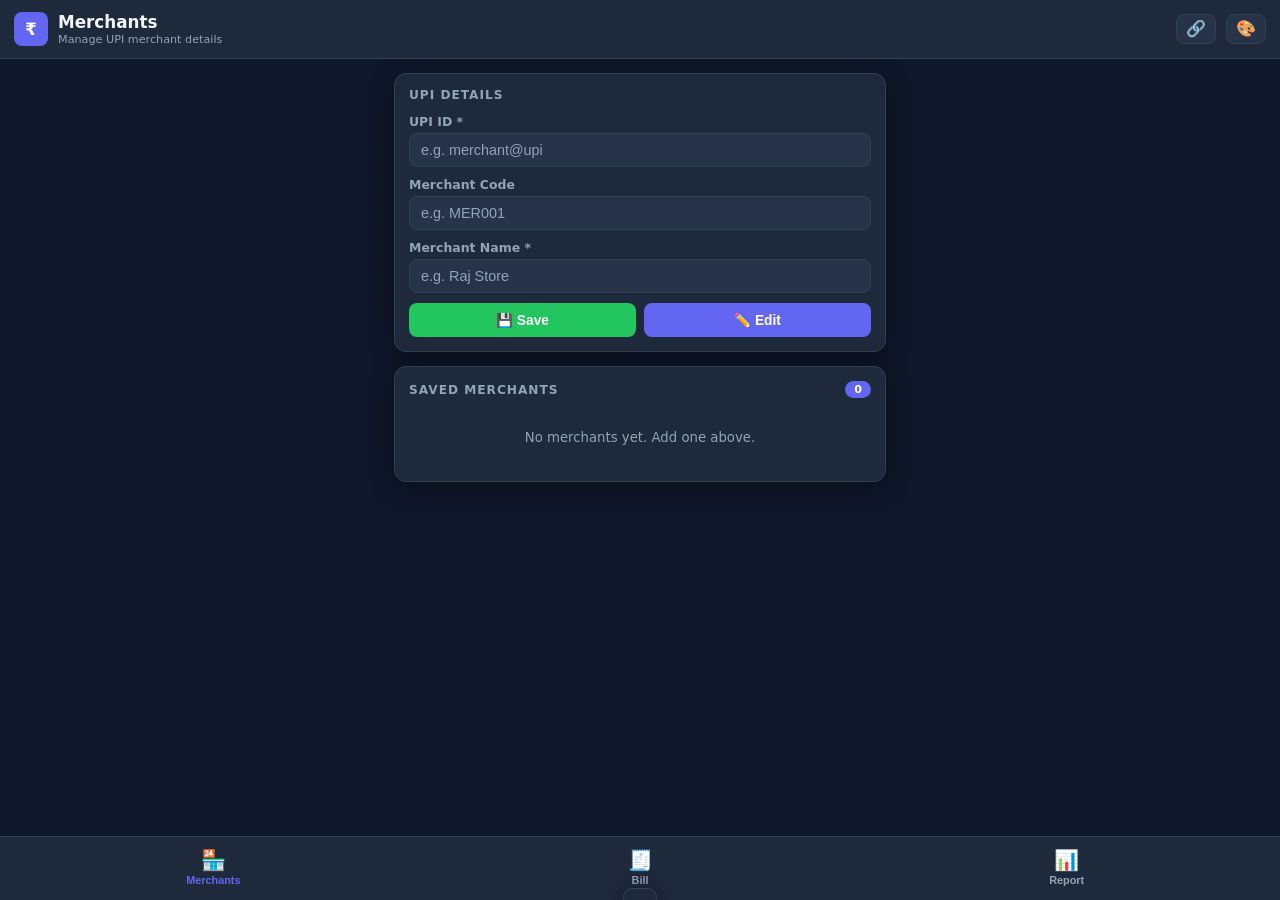
==== commit be4264e6: "Add share app QR button in header with copy link" ====
--- a/index.html
+++ b/index.html
@@ -40,6 +40,7 @@
       <h1 id="pageTitle">Merchants</h1>
       <p id="pageSubtitle">Manage UPI merchant details</p>
     </div>
+    <button id="shareBtn" class="theme-toggle-btn" title="Share app">🔗</button>
     <button id="themeBtn" class="theme-toggle-btn" title="Change theme">🎨</button>
   </header>
 
@@ -206,6 +207,20 @@
     </div>
 
   </main>
+
+  <!-- ═══════════════ SHARE APP MODAL ═══════════════ -->
+  <div id="shareModal" class="modal-overlay" style="display:none">
+    <div class="modal-box">
+      <div class="modal-header">
+        <span class="card-title" style="margin-bottom:0">Share App</span>
+        <button id="closeShareModal" class="modal-close">✖</button>
+      </div>
+      <div id="shareQrCanvas"></div>
+      <p class="qr-hint" style="margin-top:12px">Scan to open UPI Helper</p>
+      <p id="shareUrl" class="share-url-text"></p>
+      <button id="copyUrlBtn" class="btn-edit" style="width:100%;margin-top:10px">📋 Copy Link</button>
+    </div>
+  </div>
 
   <!-- ═══════════════ QR MODAL (report) ═══════════════ -->
   <div id="qrModal" class="modal-overlay" style="display:none">
--- a/style.css
+++ b/style.css
@@ -343,6 +343,12 @@
 .modal-close { background: none; border: none; color: var(--text-muted); font-size: 1rem; cursor: pointer; padding: 3px 7px; border-radius: 6px; }
 .modal-close:hover { background: var(--surface2); color: var(--danger); }
 
+/* ── Share URL text ── */
+.share-url-text {
+  font-size: 0.72rem; color: var(--text-muted);
+  word-break: break-all; margin-top: 6px; line-height: 1.5;
+}
+
 /* ── Install banner ── */
 .install-banner { background: linear-gradient(135deg,#312e81,#4338ca); border: 1px solid #6366f1; border-radius: var(--radius); padding: 11px 13px; display: flex; align-items: center; gap: 10px; }
 .install-banner p { font-size: 0.8rem; flex: 1; color: #fff; }
